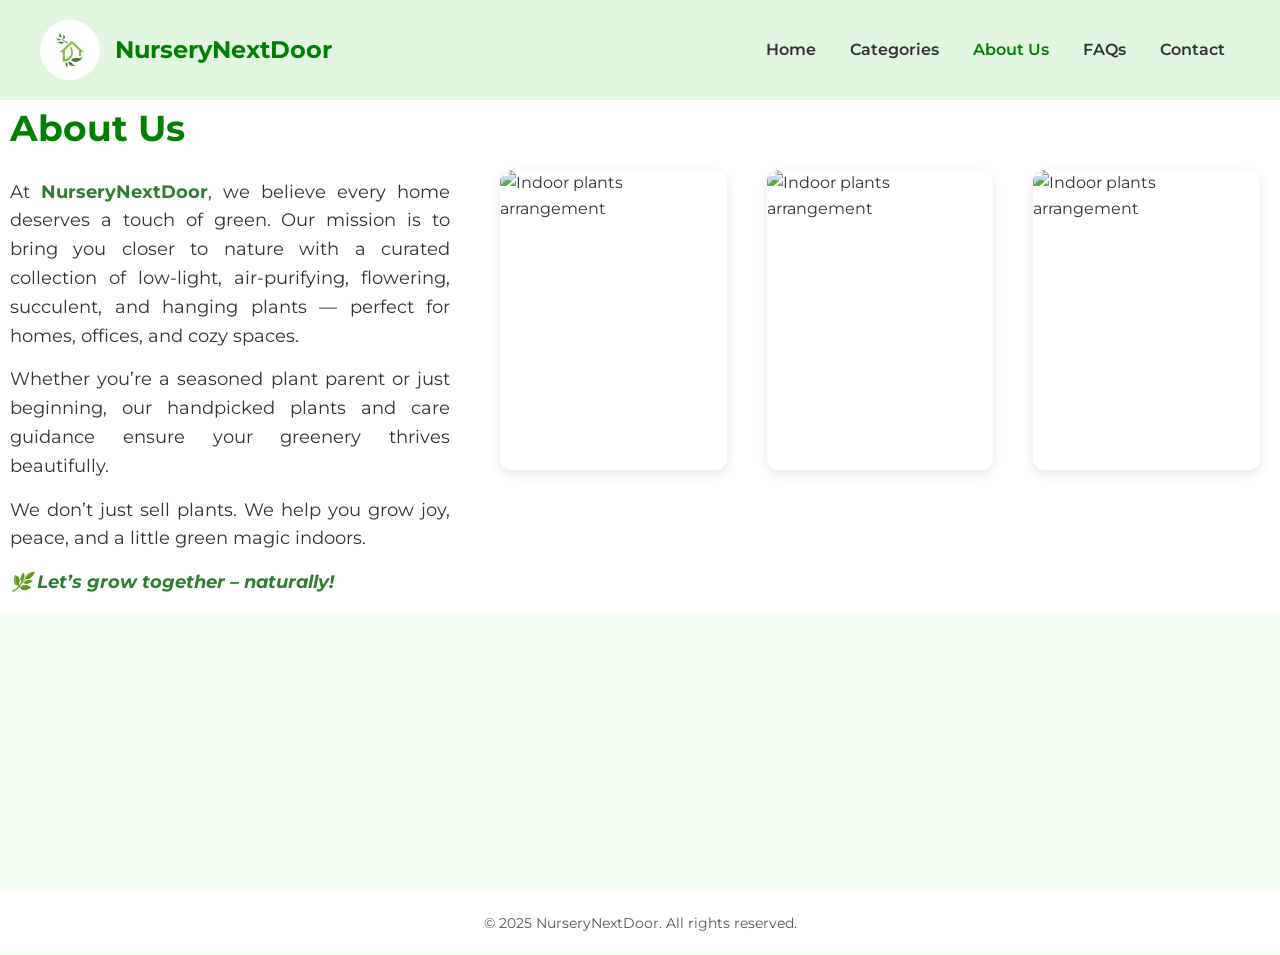
==== Aboutus.html @ 68f94406 "Add files via upload" ====
<!DOCTYPE html>
<html lang="en">
<head>
  <meta charset="UTF-8" />
  <meta name="viewport" content="width=device-width, initial-scale=1.0"/>
  <title>About Us | NurseryNextDoor</title>
  <link rel="stylesheet" href="about.css">
  <link href="https://fonts.googleapis.com/css2?family=Montserrat:wght@400;700&display=swap" rel="stylesheet">
  <style>
    * {
  margin: 0;
  padding: 0;
  box-sizing: border-box;
}

body {
  font-family: 'Montserrat', sans-serif;
  background-color: #f4fff4;
  color: #333;
  line-height: 1.6;
  
}

/* Header */
.header {
  background-color: #e1f5e1;
  display: flex;
  justify-content: space-between;
  align-items: center;
  padding: 20px 40px;
  flex-wrap: wrap;
  box-shadow: 0 2px 6px rgba(0, 0, 0, 0.1);
}

.logo-section {
  display: flex;
  align-items: center;
  gap: 15px;
}

.logo-img {
  width: 60px;
  height: 60px;
  border-radius: 50%;
}

.logo-text {
  font-size: 24px;
  color: green;
}

.nav a {
  margin: 0 15px;
  text-decoration: none;
  color: #333;
  font-weight: 600;
  transition: color 0.3s;
}

.nav a:hover,
.nav a.active {
  color: green;
}

/* About Section */
.about-us {
  display: flex;
  align-items: flex-start;
  justify-content: space-between;
  
  gap:30px;
  
  background: #ffffff;
}




.about-content {
  flex: 1;
  max-width: 600px;
  margin-left:10px;
  text-align: justify;
}

.about-content h2 {
  font-size: 36px;
  color: green;
  margin-bottom: 20px;
}

.about-content p {
  font-size: 18px;
  margin-bottom: 15px;
}

.about-signature {
  font-style: italic;
  font-weight: bold;
  color: #2e7d32;
}

.about-image {
  flex: 1;
  max-width: 800px;
  display: flex;
  flex-direction: row;
  margin-top:50px;
}

.about-image img {
  width: 300px;
  height: 300px;
  border-radius: 12px;
  box-shadow: 0 4px 12px rgba(0,0,0,0.1);
  margin:20px;
}

/* Footer */
.footer {
  background-color:white;
  text-align: center;
  padding: 20px;
  font-size: 14px;
  color: #555;
  margin-top: 280px; 

  margin-bottom: 1px;
}

/* Responsive */
@media (max-width: 768px) {
  .header, .about-us {
    flex-direction: column;
    align-items: center;
    text-align: center;
  }

  .nav {
    margin-top: 15px;
  }

  .about-image {
    margin-top: 30px;
  }
}

  </style>
</head>
<body>

  <header class="header">
    <div class="logo-section">
      <img src="logo.jpeg" alt="NurseryNextDoor Logo" class="logo-img" />
      <h1 class="logo-text">NurseryNextDoor</h1>
    </div>
    <nav class="nav">
      <a href="main.html">Home</a>
      <a href="Categories.html">Categories</a>
      <a href="about.html" class="active">About Us</a>
      <a href="faq.html">FAQs</a>
      <a href="contact.html">Contact</a>
    </nav>
  </header>

  <section class="about-us">
    <div class="about-content">
      <h2>About Us</h2>
      <p>
        At <strong style="color: #2e7d32;">NurseryNextDoor</strong>, we believe every home deserves a touch of green.
        Our mission is to bring you closer to nature with a curated collection of low-light,
        air-purifying, flowering, succulent, and hanging plants — perfect for homes, offices, and cozy spaces.
      </p>
      <p>
        Whether you’re a seasoned plant parent or just beginning, our handpicked plants and 
        care guidance ensure your greenery thrives beautifully.
      </p>
      <p>
        We don’t just sell plants. We help you grow joy, peace, and a little green magic indoors.
      </p>
      <p class="about-signature">🌿 Let’s grow together – naturally!</p>
    </div>
    <div class="about-image">
      <img src="images/indoor1.jpeg" alt="Indoor plants arrangement">
       <img src="images/indoor2.jpeg" alt="Indoor plants arrangement">
        <img src="images/indoor3.jpeg" alt="Indoor plants arrangement">
    </div>
  </section>

  <footer class="footer">
    <p>&copy; 2025 NurseryNextDoor. All rights reserved.</p>
  </footer>

</body>
</html>
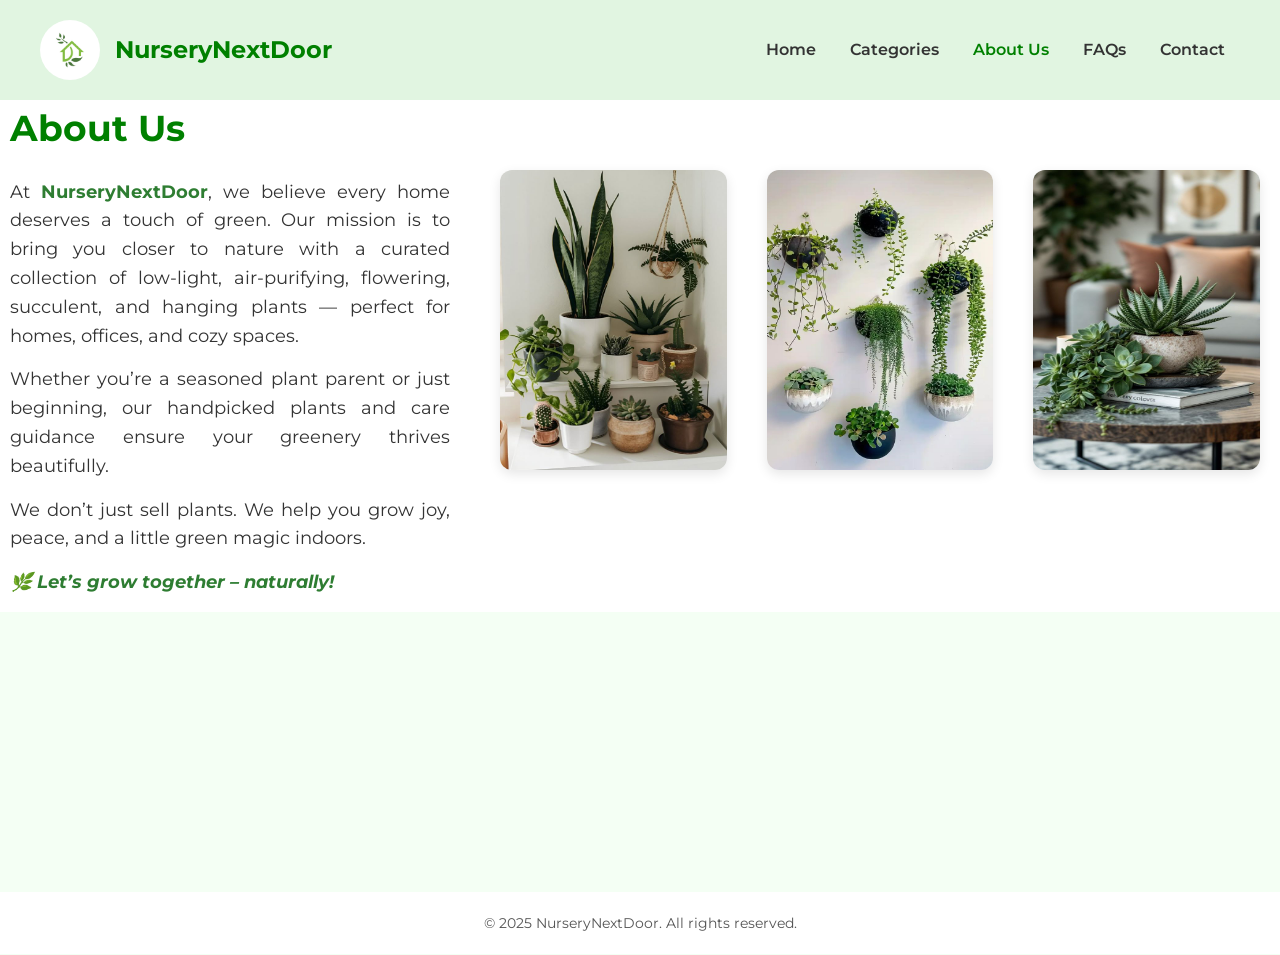
==== commit 99048df9: "Update Aboutus.html" ====
--- a/Aboutus.html
+++ b/Aboutus.html
@@ -181,9 +181,9 @@
       <p class="about-signature">🌿 Let’s grow together – naturally!</p>
     </div>
     <div class="about-image">
-      <img src="images/indoor1.jpeg" alt="Indoor plants arrangement">
-       <img src="images/indoor2.jpeg" alt="Indoor plants arrangement">
-        <img src="images/indoor3.jpeg" alt="Indoor plants arrangement">
+      <img src="indoor1.jpeg" alt="Indoor plants arrangement">
+       <img src="indoor2.jpeg" alt="Indoor plants arrangement">
+        <img src="indoor3.jpeg" alt="Indoor plants arrangement">
     </div>
   </section>
 
@@ -193,3 +193,4 @@
 
 </body>
 </html>
+
